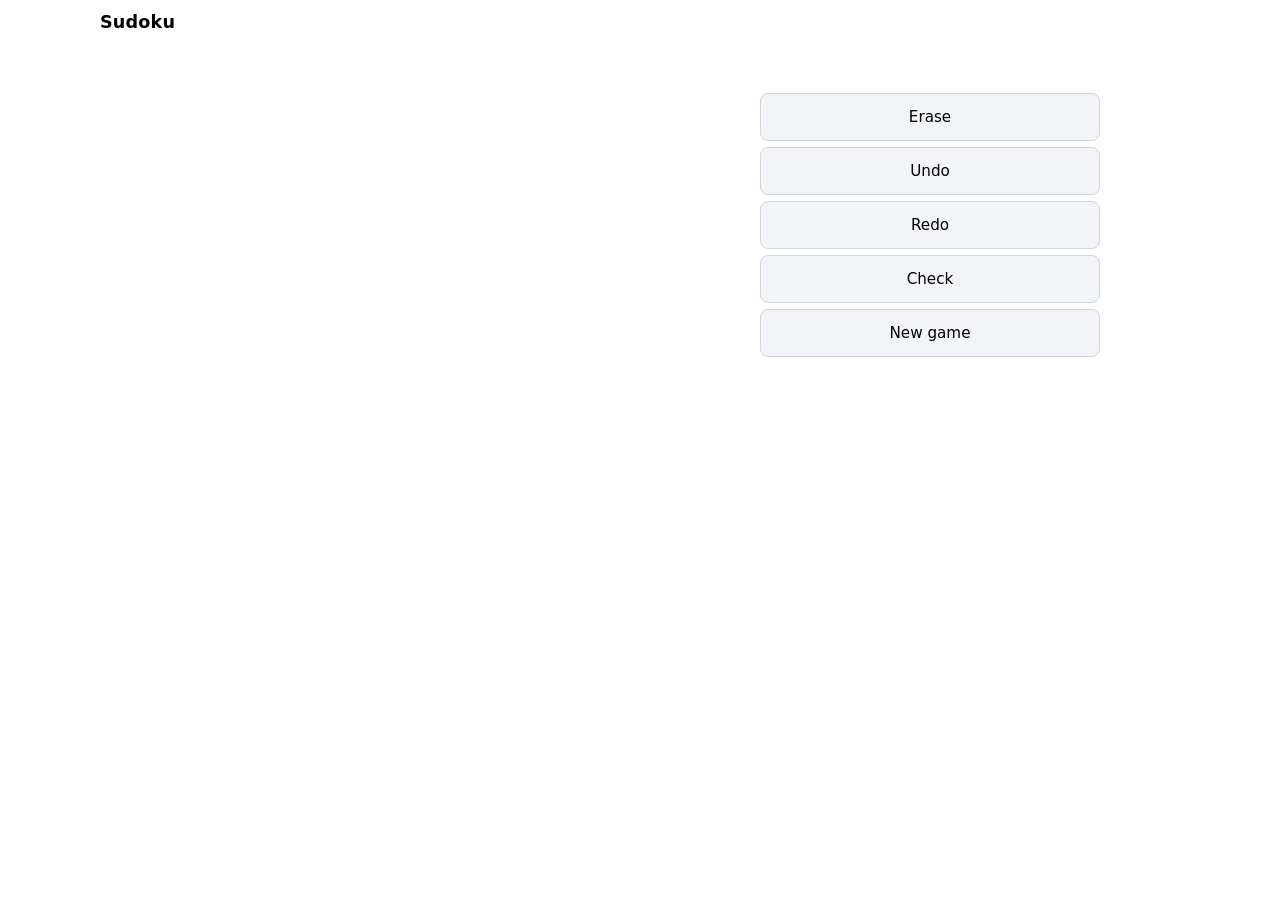
==== public/index.html @ 9d43ca01 "Tier difficulty by clue count, not by technique Difficulty tiered by the hardest technique required," ====
<!doctype html>
<html lang="en">
<head>
<meta charset="utf-8">
<meta name="viewport" content="width=device-width, initial-scale=1">
<title>Sudoku</title>
<!-- Inert until slice 10 replaces it with the real icons (Q9). Without it
     every load logs a 404, which is noise when debugging on the phone. -->
<link rel="icon" href="data:,">
<link rel="stylesheet" href="./src/ui/board.css">
<style>
  :root {
    color-scheme: light;
    --ink-soft: #5b6470;
    --key: #f2f4f7;
    --key-edge: #cfd5dd;
  }

  * { box-sizing: border-box; }

  body {
    margin: 0;
    font-family: system-ui, sans-serif;
    color: var(--ink);
    background: #fff;
  }

  #app {
    container-type: inline-size;
    max-width: 1100px;
    margin: 0 auto;
    padding: 8px;

    & h1 {
      font-size: 1.1rem;
      font-weight: 600;
      margin: 4px 2px 10px;
      letter-spacing: 0.01em;
    }
  }

  .layout {
    display: flex;
    flex-direction: column;
    gap: 14px;
    align-items: start;
  }

  .board-wrap {
    container-type: inline-size;
    width: 100%;
  }

  .side {
    width: 100%;
    display: flex;
    flex-direction: column;
    gap: 10px;
  }

  #status {
    margin: 0;
    min-height: 1.4em;
    color: var(--ink-soft);
    font-size: 0.95rem;
  }

  /* A keypad: the digits in a boxW-wide block, erase/undo/redo down the column
     beside them, new game across the bottom. Every cell is placed by app.js
     from the geometry, so 4x4 and 6x6 get the same shape with fewer columns. */
  #pad {
    display: grid;
    grid-template-columns: repeat(var(--pad-cols), 1fr);
    gap: 6px;
  }

  /* Two rows of choices, both filled by app.js: dimensions from SIZE_KEYS,
     difficulties from TIER_IDS. Same shape, because they are the same kind of
     choice — one board out of a short list. */
  #sizes, #tiers {
    display: flex;
    gap: 6px;

    & .pick { flex: 1; font-size: 1rem; }
    & .pick[aria-pressed='true'] {
      background: var(--sel);
      border-color: var(--entered);
      color: var(--entered);
      font-weight: 600;
    }
  }

  .pad-key {
    font: inherit;
    font-size: 1.25rem;
    padding: 10px 0;
    min-height: 48px;
    border: 1px solid var(--key-edge);
    border-radius: 8px;
    background: var(--key);
    color: var(--ink);
    cursor: pointer;

    &.control { font-size: 0.95rem; }
    &:active { background: var(--sel); }
    &:disabled { color: var(--line); cursor: default; }
  }

  /* Wide: the pad sits beside the board. Narrow: beneath it — there is no
     room, and scrolling a sudoku board is worse than a small number pad.
     This block comes last so it wins on source order against the base rules
     it overrides. */
  @container (min-width: 560px) {
    .layout { flex-direction: row; }
    .board-wrap { max-width: min(62%, 72vh); }
    .side { max-width: 340px; }
  }
</style>
</head>
<body>
<main id="app">
  <h1>Sudoku</h1>
  <div class="layout">
    <div class="board-wrap"><div id="board"></div></div>
    <div class="side">
      <div id="sizes" role="group" aria-label="Grid size"></div>
      <div id="tiers" role="group" aria-label="Difficulty"></div>
      <p id="status" role="status" aria-live="polite"></p>
      <!-- app.js inserts the digit keys ahead of these and places every key
           on the grid; the markup order is the tab order. -->
      <div id="pad">
        <button type="button" class="pad-key control" id="erase">Erase</button>
        <button type="button" class="pad-key control" id="undo">Undo</button>
        <button type="button" class="pad-key control" id="redo">Redo</button>
        <button type="button" class="pad-key control" id="check">Check</button>
        <button type="button" class="pad-key control" id="new-game">New game</button>
      </div>
    </div>
  </div>
</main>
<script type="module" src="./src/ui/app.js"></script>
</body>
</html>
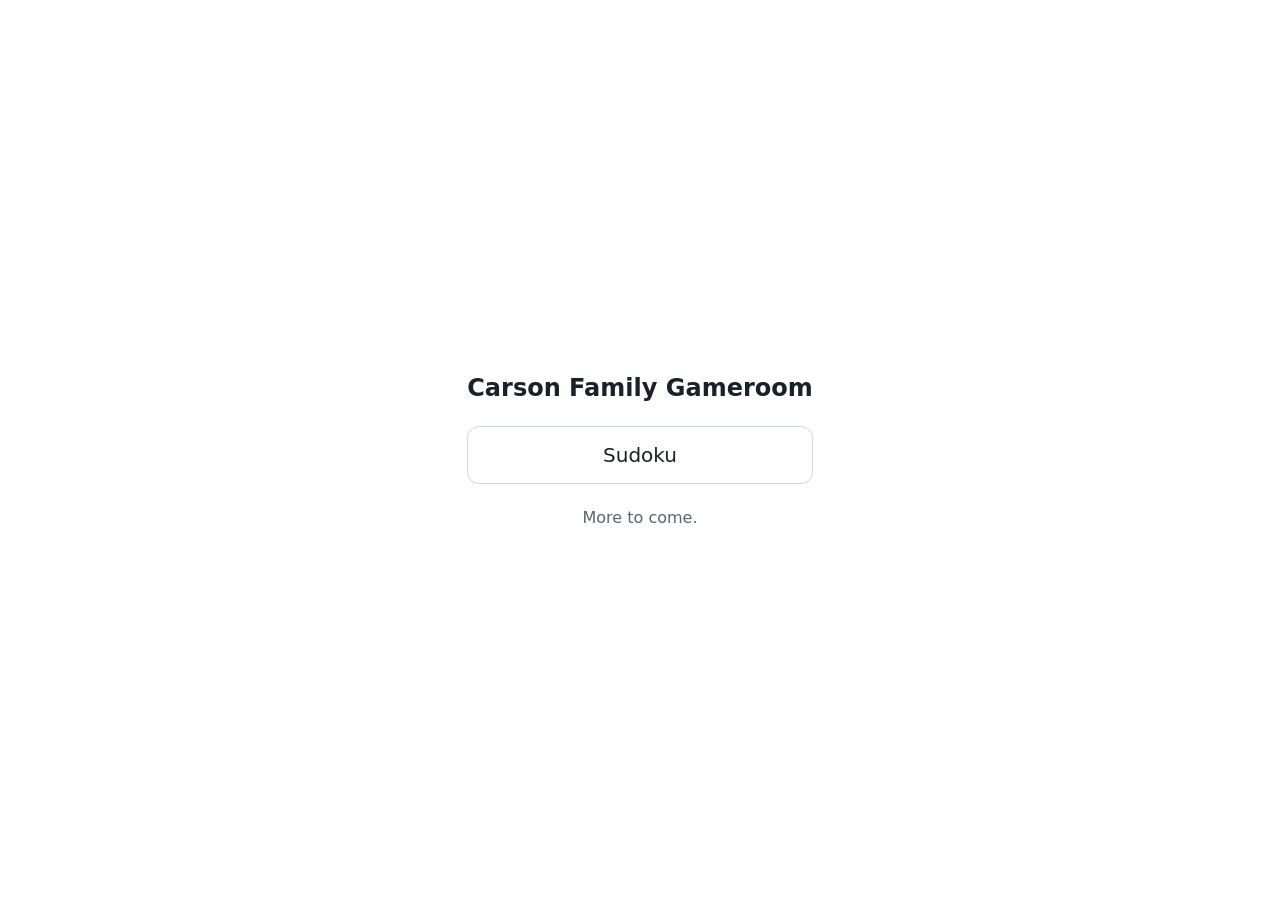
==== commit 2fa0cfd9: "Add the hub placeholder and close Phase 1 Phase 1, step 4. A plain front page at public/index.html l" ====
--- a/public/index.html
+++ b/public/index.html
@@ -3,141 +3,62 @@
 <head>
 <meta charset="utf-8">
 <meta name="viewport" content="width=device-width, initial-scale=1">
-<title>Sudoku</title>
-<!-- Inert until slice 10 replaces it with the real icons (Q9). Without it
-     every load logs a 404, which is noise when debugging on the phone. -->
+<title>Carson Family Gameroom</title>
+<!-- Inert until the PWA phase brings real icons. Without it every load logs
+     a 404, which is noise when debugging on the phone. -->
 <link rel="icon" href="data:,">
-<link rel="stylesheet" href="./src/ui/board.css">
 <style>
   :root {
     color-scheme: light;
+    --ink: #1c2028;
     --ink-soft: #5b6470;
-    --key: #f2f4f7;
-    --key-edge: #cfd5dd;
+    --edge: #cfd5dd;
   }
 
   * { box-sizing: border-box; }
 
   body {
     margin: 0;
+    min-height: 100dvh;
+    display: grid;
+    place-content: center;
+    gap: 1.5rem;
+    padding: 2rem 1.25rem;
     font-family: system-ui, sans-serif;
     color: var(--ink);
     background: #fff;
+    text-align: center;
   }
 
-  #app {
-    container-type: inline-size;
-    max-width: 1100px;
-    margin: 0 auto;
-    padding: 8px;
-
-    & h1 {
-      font-size: 1.1rem;
-      font-weight: 600;
-      margin: 4px 2px 10px;
-      letter-spacing: 0.01em;
-    }
+  h1 {
+    margin: 0;
+    font-size: 1.5rem;
+    font-weight: 600;
   }
 
-  .layout {
-    display: flex;
-    flex-direction: column;
-    gap: 14px;
-    align-items: start;
+  p {
+    margin: 0;
+    color: var(--ink-soft);
   }
 
-  .board-wrap {
-    container-type: inline-size;
-    width: 100%;
-  }
-
-  .side {
-    width: 100%;
-    display: flex;
-    flex-direction: column;
-    gap: 10px;
-  }
-
-  #status {
-    margin: 0;
-    min-height: 1.4em;
-    color: var(--ink-soft);
-    font-size: 0.95rem;
-  }
-
-  /* A keypad: the digits in a boxW-wide block, erase/undo/redo down the column
-     beside them, new game across the bottom. Every cell is placed by app.js
-     from the geometry, so 4x4 and 6x6 get the same shape with fewer columns. */
-  #pad {
-    display: grid;
-    grid-template-columns: repeat(var(--pad-cols), 1fr);
-    gap: 6px;
-  }
-
-  /* Two rows of choices, both filled by app.js: dimensions from SIZE_KEYS,
-     difficulties from TIER_IDS. Same shape, because they are the same kind of
-     choice — one board out of a short list. */
-  #sizes, #tiers {
-    display: flex;
-    gap: 6px;
-
-    & .pick { flex: 1; font-size: 1rem; }
-    & .pick[aria-pressed='true'] {
-      background: var(--sel);
-      border-color: var(--entered);
-      color: var(--entered);
-      font-weight: 600;
-    }
-  }
-
-  .pad-key {
-    font: inherit;
+  a {
+    display: block;
+    padding: 1rem 2rem;
+    border: 1px solid var(--edge);
+    border-radius: 0.75rem;
     font-size: 1.25rem;
-    padding: 10px 0;
-    min-height: 48px;
-    border: 1px solid var(--key-edge);
-    border-radius: 8px;
-    background: var(--key);
-    color: var(--ink);
-    cursor: pointer;
-
-    &.control { font-size: 0.95rem; }
-    &:active { background: var(--sel); }
-    &:disabled { color: var(--line); cursor: default; }
-  }
-
-  /* Wide: the pad sits beside the board. Narrow: beneath it — there is no
-     room, and scrolling a sudoku board is worse than a small number pad.
-     This block comes last so it wins on source order against the base rules
-     it overrides. */
-  @container (min-width: 560px) {
-    .layout { flex-direction: row; }
-    .board-wrap { max-width: min(62%, 72vh); }
-    .side { max-width: 340px; }
+    text-decoration: none;
+    color: inherit;
   }
 </style>
 </head>
 <body>
-<main id="app">
-  <h1>Sudoku</h1>
-  <div class="layout">
-    <div class="board-wrap"><div id="board"></div></div>
-    <div class="side">
-      <div id="sizes" role="group" aria-label="Grid size"></div>
-      <div id="tiers" role="group" aria-label="Difficulty"></div>
-      <p id="status" role="status" aria-live="polite"></p>
-      <!-- app.js inserts the digit keys ahead of these and places every key
-           on the grid; the markup order is the tab order. -->
-      <div id="pad">
-        <button type="button" class="pad-key control" id="erase">Erase</button>
-        <button type="button" class="pad-key control" id="undo">Undo</button>
-        <button type="button" class="pad-key control" id="redo">Redo</button>
-        <button type="button" class="pad-key control" id="check">Check</button>
-        <button type="button" class="pad-key control" id="new-game">New game</button>
-      </div>
-    </div>
-  </div>
-</main>
-<script type="module" src="./src/ui/app.js"></script>
+
+<h1>Carson Family Gameroom</h1>
+
+<a href="/sudoku/">Sudoku</a>
+
+<p>More to come.</p>
+
 </body>
 </html>
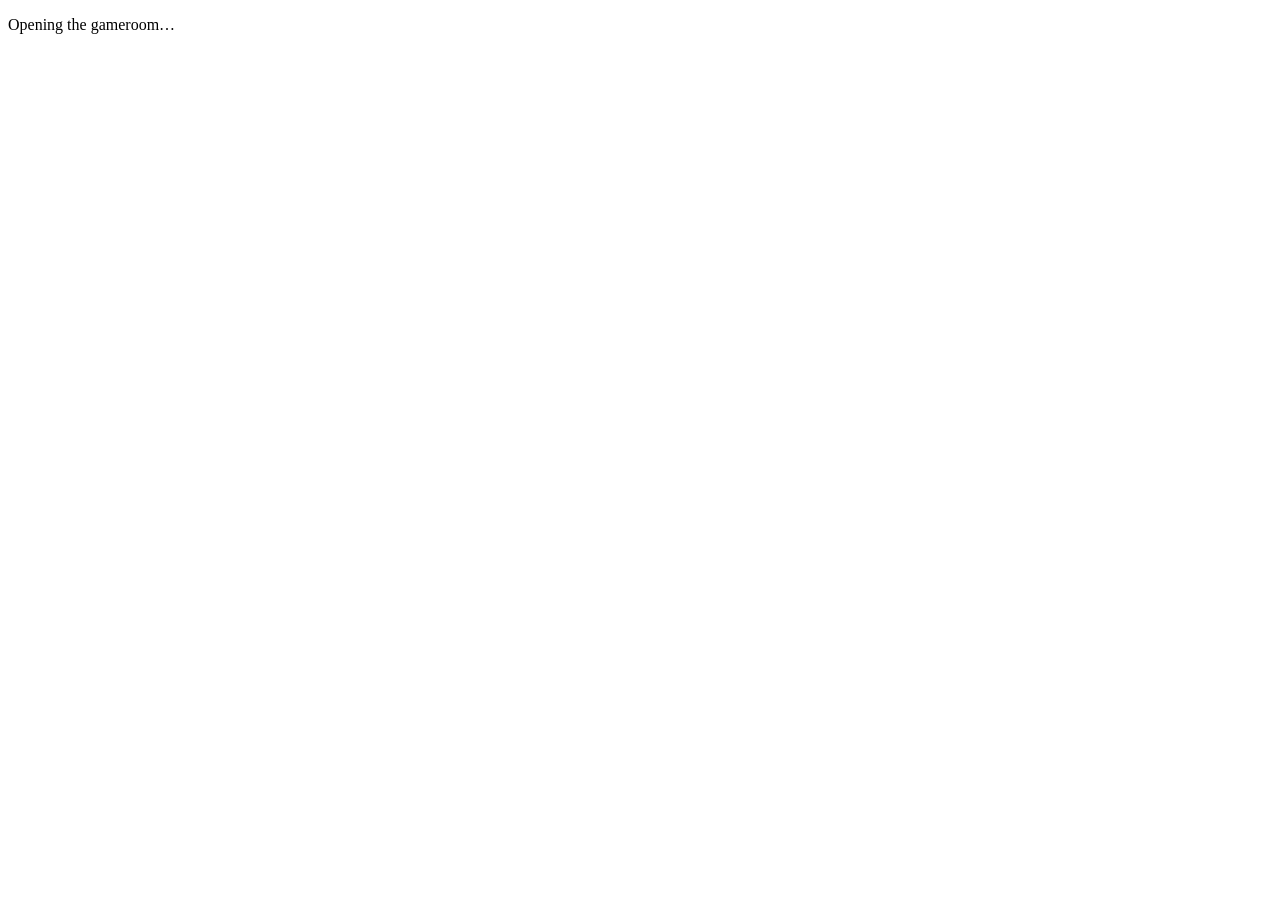
==== commit fb849b0e: "Phase 2 Session C: gate, picker, shelf The hub becomes a site that knows who is holding the phone.  " ====
--- a/public/index.html
+++ b/public/index.html
@@ -4,61 +4,30 @@
 <meta charset="utf-8">
 <meta name="viewport" content="width=device-width, initial-scale=1">
 <title>Carson Family Gameroom</title>
+<meta name="color-scheme" content="dark light">
 <!-- Inert until the PWA phase brings real icons. Without it every load logs
      a 404, which is noise when debugging on the phone. -->
 <link rel="icon" href="data:,">
-<style>
-  :root {
-    color-scheme: light;
-    --ink: #1c2028;
-    --ink-soft: #5b6470;
-    --edge: #cfd5dd;
-  }
-
-  * { box-sizing: border-box; }
-
-  body {
-    margin: 0;
-    min-height: 100dvh;
-    display: grid;
-    place-content: center;
-    gap: 1.5rem;
-    padding: 2rem 1.25rem;
-    font-family: system-ui, sans-serif;
-    color: var(--ink);
-    background: #fff;
-    text-align: center;
-  }
-
-  h1 {
-    margin: 0;
-    font-size: 1.5rem;
-    font-weight: 600;
-  }
-
-  p {
-    margin: 0;
-    color: var(--ink-soft);
-  }
-
-  a {
-    display: block;
-    padding: 1rem 2rem;
-    border: 1px solid var(--edge);
-    border-radius: 0.75rem;
-    font-size: 1.25rem;
-    text-decoration: none;
-    color: inherit;
-  }
-</style>
+<link rel="stylesheet" href="/shared/theme.css">
+<link rel="stylesheet" href="/hub/hub.css">
 </head>
 <body>
 
-<h1>Carson Family Gameroom</h1>
+<!-- This file is a static asset, so it is served before the Worker runs and
+     carries no names, no faces and no record. Everything on the page arrives
+     from /api/players, which is where the gate answers. -->
+<div id="app">
+  <div class="shell"><p class="note">Opening the gameroom…</p></div>
+</div>
 
-<a href="/sudoku/">Sudoku</a>
+<noscript>
+  <div class="shell">
+    <p class="note bad">This page needs JavaScript. The sudoku does too —
+    <a href="/sudoku/">it is here</a>.</p>
+  </div>
+</noscript>
 
-<p>More to come.</p>
+<script type="module" src="/hub/hub.js"></script>
 
 </body>
 </html>
